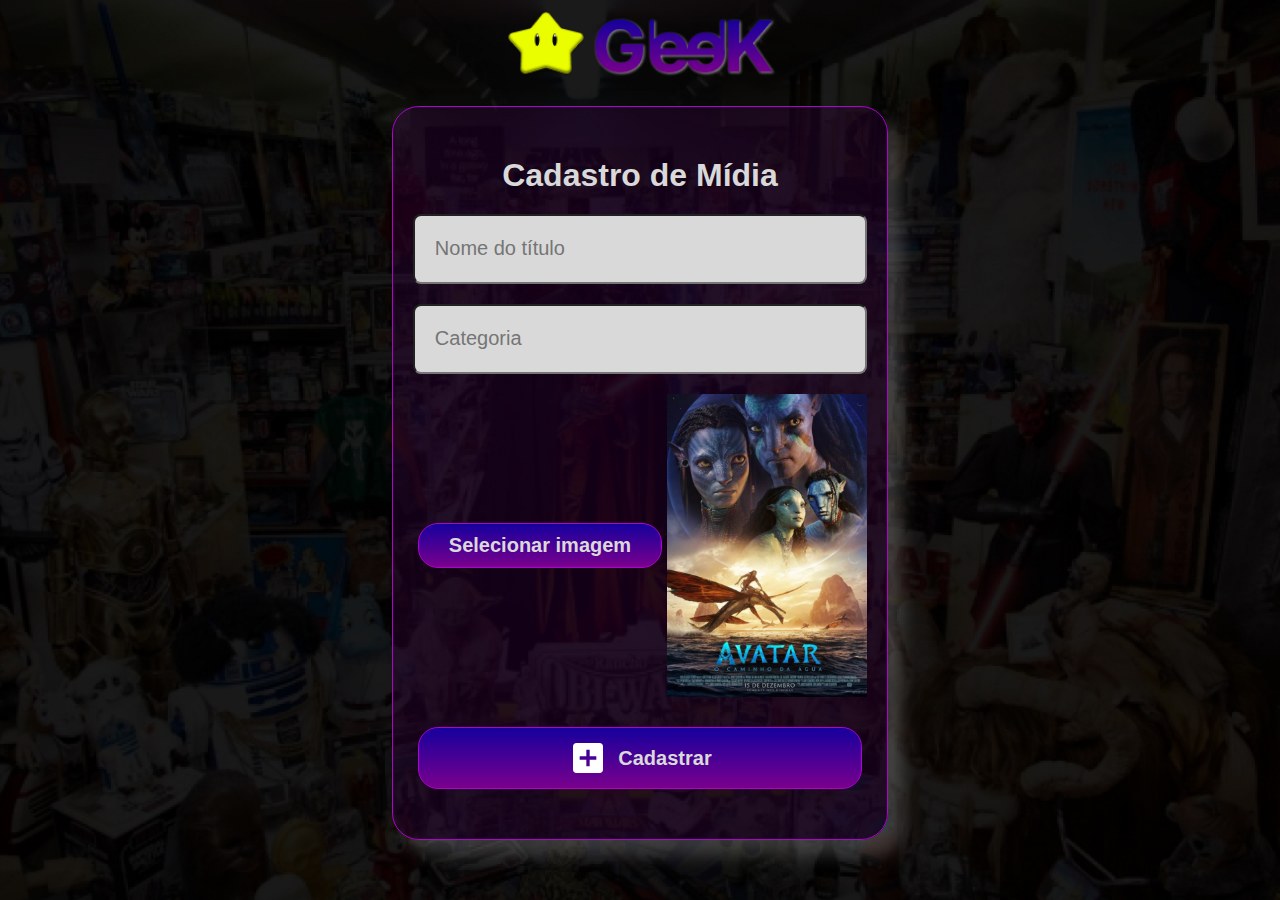
==== cadastro-midia.html @ a5193398 "Alterações no catálogo" ====
<!DOCTYPE html>
<html lang="pt-br">

<head>
    <meta charset="UTF-8">
    <meta http-equiv="X-UA-Compatible" content="IE=edge">
    <meta name="viewport" content="width=device-width, initial-scale=1.0">
    <title>StarGeek - Cadastro de Mídia</title>
    <link rel="stylesheet" href="css/style.css">
    <link rel="shortcut icon" href="img/favicon.png" type="image/x-icon">
</head>

<body>
    <div class="main">
        <div class="logo">
            <a href="index.html">
                <img src="img/logo.png" alt="">
            </a>
        </div>

        <div class="login">

            <h1 class="title">Cadastro de Mídia</h1>

            <div>
                <input class="input" type="text" name="" id="" placeholder="Nome do título">
            </div>
            <div>
                <input class="input" type="text" name="" id="" placeholder="Categoria">
            </div>
            <div class="sel-img">
                <a href="#" class="botao"> Selecionar imagem</a>
                <img src="img/filme1.png" alt="">
            </div>
            <div class="botoes">
                <a href="catalogo.html" class="botao"> <img src="img/add.svg" alt=""> Cadastrar</a>                
            </div>
        </div>
    </div>
</body>

</html>
---- css/style.css ----
* {
  margin: 0;
  padding: 0;
  box-sizing: border-box;
}
:root{
  --preto: rgb(0, 0, 0);
  --branco: white;
  --cinza: #D9D9D9;
  --primaria: #B100D2;
  --secundaria: #16009D;
  --terciaria: #7A008D;
  --degrade-botao: linear-gradient(180deg, var(--secundaria) 0%, var(--terciaria) 100%);
}

body {
  font-family: Arial, Helvetica, sans-serif;
  background-color: var(--preto);
  background-image: url(../img/fundo.jpg);
  background-size: 100%;
  background-repeat: no-repeat;
  padding: 20px;
}
li{
  list-style-type: none;
}
a{
  color: var(--branco);
  text-decoration: none;
}

.main{
  display: flex;
  height: 90vh;
  justify-content: center;
  align-items: center;  
  flex-direction: column;
  min-width: 400px;
}

.login {
  margin: 0 auto;
  padding: 50px 20px;
  max-width: 500px;

  background: rgba(56, 0, 68, 0.32);
  /* borda-botão */
  border: 1px solid var(--primaria);
  box-shadow: 14px 15px 17px rgba(255,255,255, 0.20);
  border-radius: 27px;
}

.logo {
  text-align: center;
}

.logo img {
  height: 72px;
  width: 274px;
  margin-bottom: 20px;
}

.botoes {
  display: flex;
  justify-content: space-around;
  margin-top: 30px;
}

.action-button button {
  background: var(--degrade-botao);
  /* borda-botão */

  border: 1px solid var(--primaria);
  border-radius: 20px;
  height: 70px;

  padding: 10px;
  margin-top: 30px;
  transition: all 0.3s ease;
  color: var(--cinza);
}

.action-button button:hover {
  color: rgb(20, 20, 20);
  box-shadow: 2px 1000px 1px var(--cinza) inset;
}

.botao {
  background: linear-gradient(180deg, var(--secundaria) 0%, var(--terciaria) 100%);
  width: 100%;
  border: 1px solid var(--primaria);
  border-radius: 20px;
  padding: 10px 30px;
  transition: all 0.3s ease;
  color: var(--cinza);
  font-size: 20px;
  margin-left: 5px;
  margin-right: 5px;
  text-decoration: none;
  align-items: center;
  justify-content: center;
  display: flex;  
  font-weight: bold;
}

.botao > img {
  height: 40px;
  color: var(--cinza);
  margin-right: 10px;
}
@media (max-width:500px) {
  .botao {
    font-size: 15px;
    padding: 5px 20px;
  }
  .botao > img {
    height: 20px;
  }
  

}

.botao:hover {
  color: var(--preto);
  box-shadow: 2px 1000px 1px var(--primaria) inset;
}

.botao-login {
  width: 100%;
}

.botao-padrao {
  width: 100%;
}

.input {
  background: var(--cinza);
  border-radius: 8px;
  width: 100%;
  height: 70px;
  padding: 0 20px;
  font-size: 20px;
  margin-top: 20px;
}

.title {
  color: var(--cinza);
  text-align: center;
}

/* Main */
/* Section 1 */

main {
  max-width: 1320px;
  margin: 0 auto;
}

#parte1 {
  margin-top: 6em;    
  width: 100%;
  padding-bottom: 50px;
}

#principal {
  display: flex;
  width: 100%;
  align-items: center;
  flex-direction: column;
}

#principal > h1 {
  width: 100%;
  text-align: center;
  color: var(--cinza);
  font-style: normal;
  font-weight: 800;
  font-size: 60px;
}

#subtitulo {
  margin-top: 20px;
  width: 20em;
  text-align: center;
  color: var(--cinza);
  font-style: normal;
  font-weight: 400;
  font-size: 28px;
}

#inscreva-se {
  display: flex;
  justify-content: center;
  align-items: center;
  margin: 30px 0;
  text-align: center;
  width: 80%;
}

#inscreva-se > .botao{
  width: 200px;
  height: 52px;
  margin-left: -20px;
}

#txt-inscreva-se {
  height: 52px;
  width: 60%;
  padding: 0 20px;
  font-size: 20px;
  color: var(--cinza);
  background: rgba(217, 217, 217, 0.3);
  border: none;
  border-radius: 8px;
}

.camiseta{
  position: relative;
  width: 100%;
  text-align: right;
}
.blur-roxo{
  z-index: -1;
  position: absolute;
  width: 417px;
  height: 382px;
  right: -100px;
  top: -100px;
  background: rgba(116, 0, 142, 0.8);
  filter: blur(92px);
}
.blur-azul{
  z-index: -1;
  position: absolute;
  width: 417px;
  height: 382px;
  right: 100px;
  top: 50px;
  background: rgba(29, 0, 155, 0.8);
  filter: blur(104.5px);
}

hr {
  background: linear-gradient(to right, rgba(201, 0, 255, 0) 0.52%, #C900FF 47.92%, rgba(255, 0, 255, 0));
  height: 2px;
  border: 0;
}

#parte2{
  display: flex;
  width: 100%;
  text-align: center;
}
#parte2 > img {
  width: 50%;
}
#parte2 > div {
  display: flex;
  color: var(--cinza);
  flex-direction: column;
  align-items: center;
  justify-content: center;
  width: 50%;
}
#parte2 > div > h1 {
  font-size: 40px;
}

@media (max-width:500px){
  #topo {
    flex-direction: column;
  }
  
  #parte2 {
    flex-direction: column;
  }
  #parte2 > img {
    width: 100%;
  }
  #parte2 > div {
    width: 100%;
  }
}

/* Estilizando o Footer*/
footer{
  display: flex;
  justify-content: center;
  align-items: center;
  color: var(--cinza);
}

.video {
  position: fixed;
  top: 0;
  left: 0;
  width: 100vw;
  height: 100vh;
  display: none;
  justify-content: center;
  align-items: center;
  background-color: rgba(0, 0, 0, 0.8);
}

.sel-img {
  display: flex;
  justify-content: center;
  align-items: center;
  padding-top: 20px;
}
.sel-img > img {
  max-width: 200px;
}
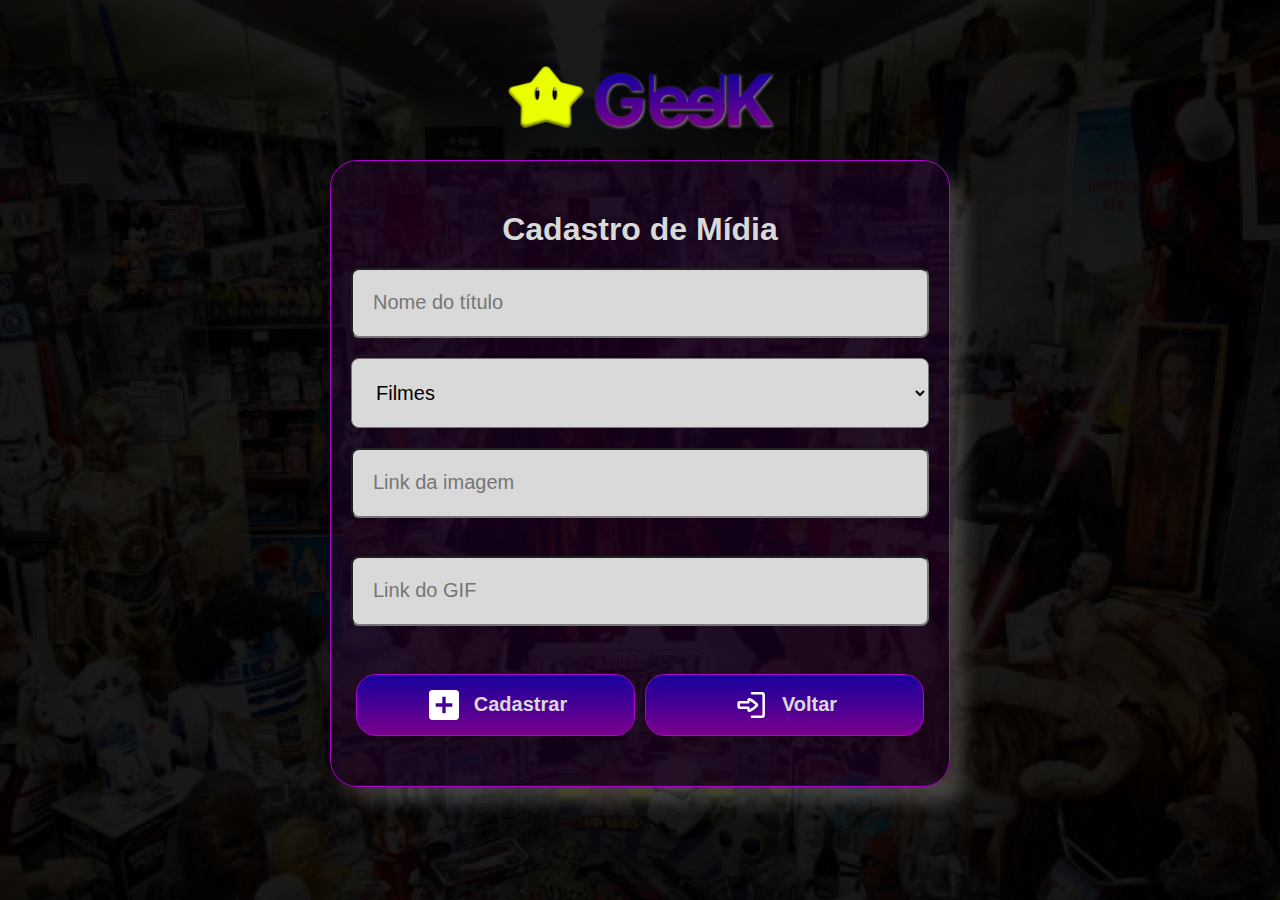
==== commit 035d9a56: "Correções e atualizações" ====
--- a/cadastro-midia.html
+++ b/cadastro-midia.html
@@ -8,6 +8,7 @@
     <title>StarGeek - Cadastro de Mídia</title>
     <link rel="stylesheet" href="css/style.css">
     <link rel="shortcut icon" href="img/favicon.png" type="image/x-icon">
+    <script src="js/catalogo.js"></script>
 </head>
 
 <body>
@@ -23,19 +24,30 @@
             <h1 class="title">Cadastro de Mídia</h1>
 
             <div>
-                <input class="input" type="text" name="" id="" placeholder="Nome do título">
+                <input class="input" type="text" name="" id="titulo" placeholder="Nome do título">
             </div>
             <div>
-                <input class="input" type="text" name="" id="" placeholder="Categoria">
+                <select name="" id="categoria" class="input">
+                    <option value="Filmes">Filmes</option>
+                    <option value="Séries">Séries</option>
+                    <option value="Games">Games</option>
+                    <option value="Livros">Livros</option>
+                </select>
             </div>
             <div class="sel-img">
-                <a href="#" class="botao"> Selecionar imagem</a>
-                <img src="img/filme1.png" alt="">
+                <input class="input" type="text" name="" id="imagem" placeholder="Link da imagem" onkeyup="carregarImg()">
+                <img src="" id="img">
+            </div>
+            <div class="sel-img">
+                <input class="input" type="text" name="" id="gif" placeholder="Link do GIF" onkeyup="carregarGif()">
+                <img src="" id="imggif">
             </div>
             <div class="botoes">
-                <a href="catalogo.html" class="botao"> <img src="img/add.svg" alt=""> Cadastrar</a>                
+                <a href="#" class="botao" onclick="botaoCadastroMidia()"> <img src="img/add.svg" alt=""> Cadastrar</a>                
+                <a href="catalogo.html" class="botao"> <img src="img/entrar.svg" alt=""> Voltar</a>                
             </div>
         </div>
+
     </div>
 </body>
 
--- a/css/style.css
+++ b/css/style.css
@@ -42,7 +42,7 @@
   margin: 0 auto;
   padding: 50px 20px;
   max-width: 500px;
-
+  min-width: 50%;
   background: rgba(56, 0, 68, 0.32);
   /* borda-botão */
   border: 1px solid var(--primaria);
@@ -133,7 +133,7 @@
   width: 100%;
 }
 
-.input {
+.input, .select {
   background: var(--cinza);
   border-radius: 8px;
   width: 100%;
@@ -302,12 +302,10 @@
   background-color: rgba(0, 0, 0, 0.8);
 }
 
-.sel-img {
-  display: flex;
-  justify-content: center;
-  align-items: center;
-  padding-top: 20px;
-}
+.sel-img { 
+  text-align: center;
+}
+
 .sel-img > img {
   max-width: 200px;
 }